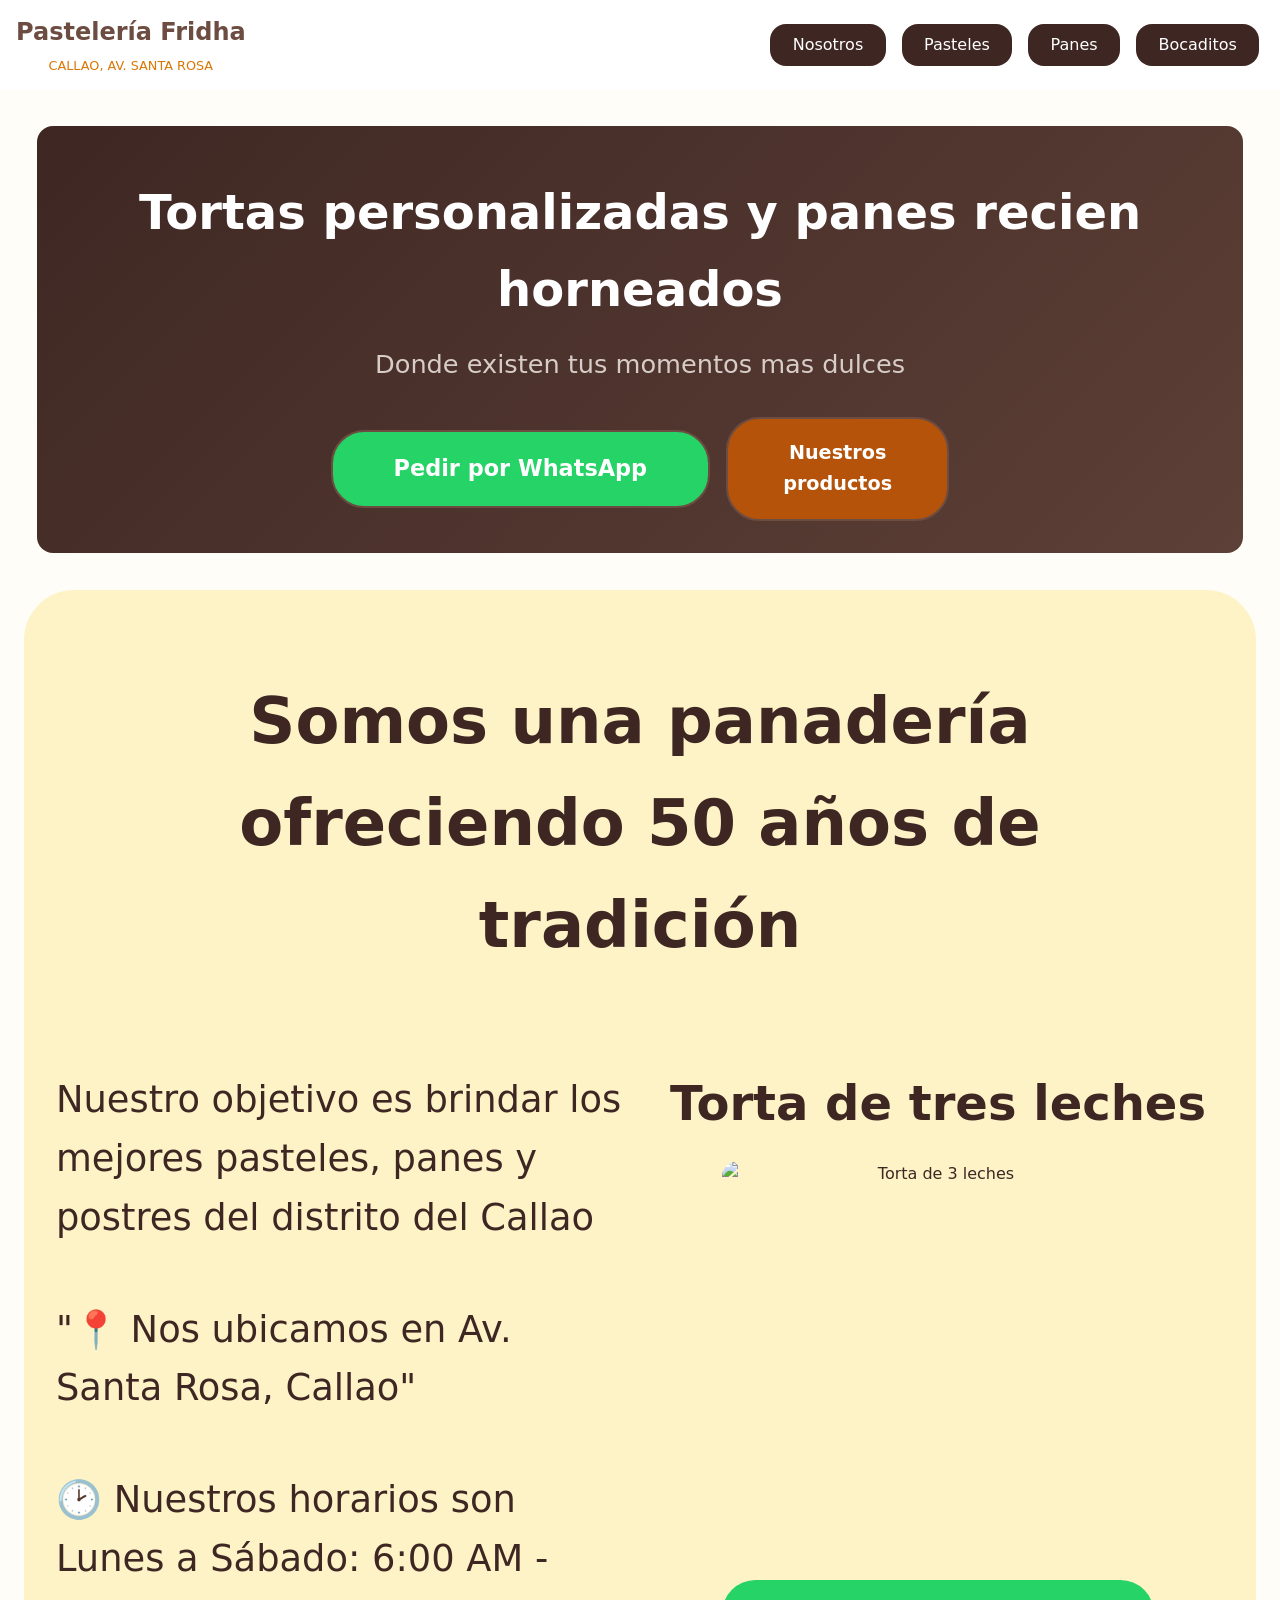
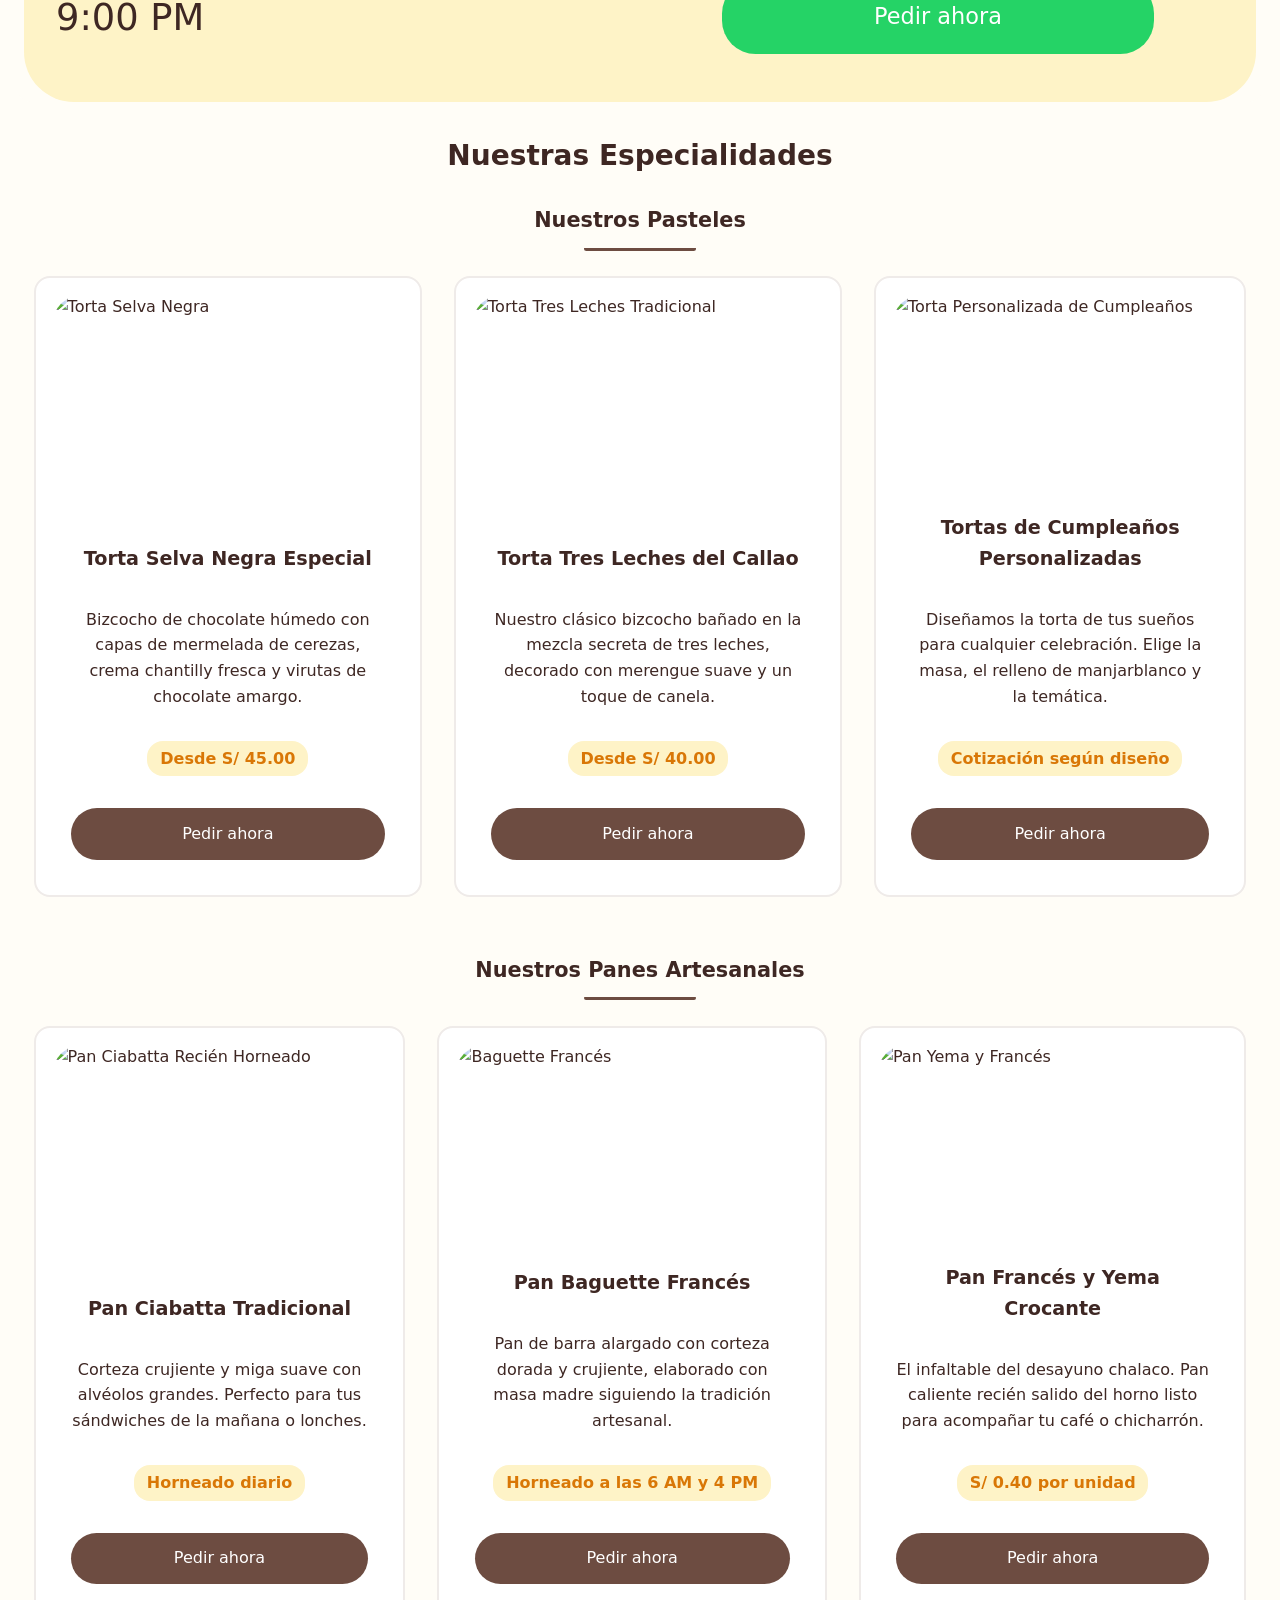
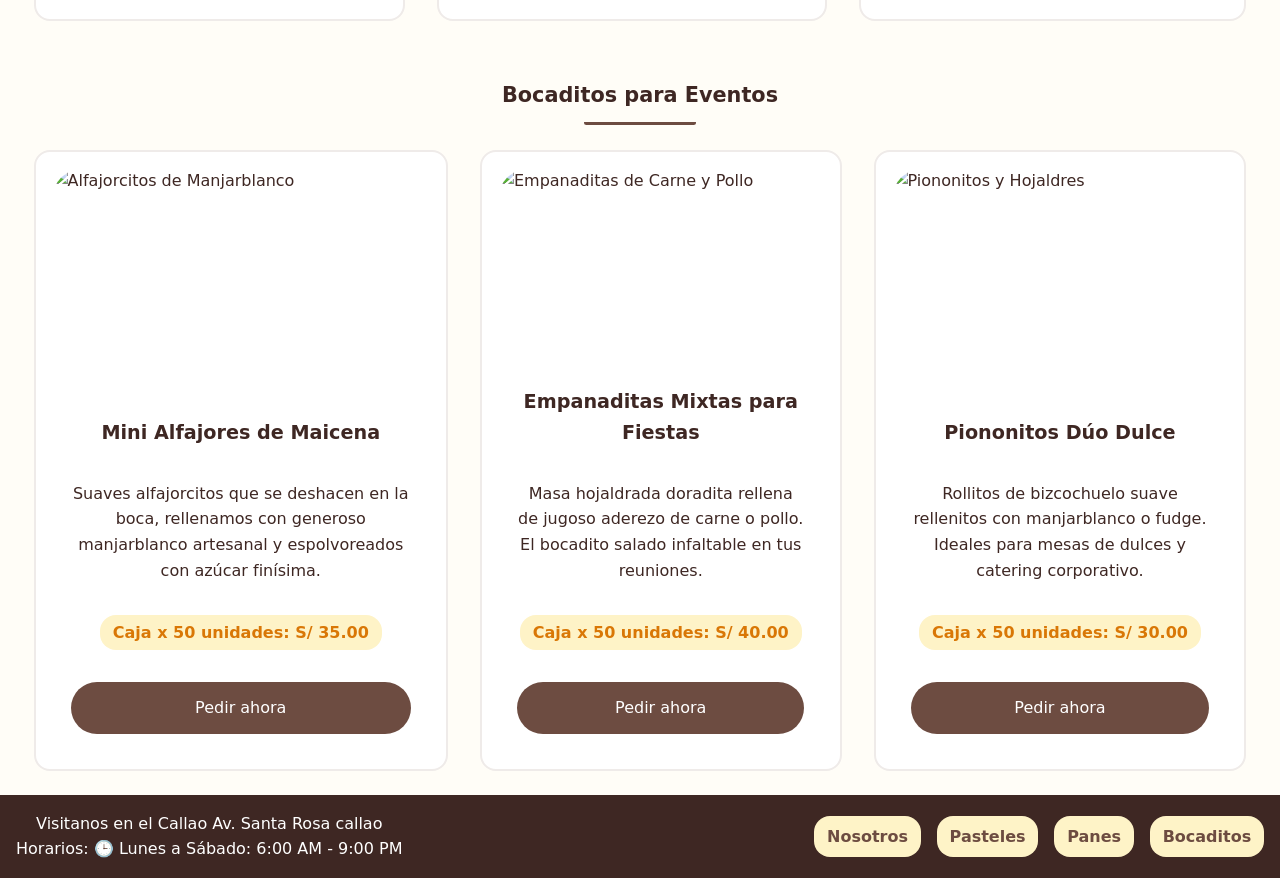
==== index.html @ 99bd223e "arreglado de las carpetas dentro del sitio web de la Pastelería Fridha para subirlo a vercel" ====
<!DOCTYPE html>
<html lang="es">

<head>
    <meta charset="UTF-8">
    <meta name="viewport" content="width=device-width, initial-scale=1.0">
    <title>Pastelería Fridha | Callao</title>
    <link rel="stylesheet" href="styles.css">
</head>

<body>
    <header class="header">
        <div class="header__brand">
            <h1 class="header__name">Pastelería Fridha</h1>
            <span class="header__location">Callao, Av. Santa Rosa</span>
        </div>
        <nav class="nav">
            <ul class="nav__list">
                <li class="nav__item">
                    <a class="nav__link" href="#nosotros">Nosotros</a>
                </li>
                <li class="nav__item">
                    <a class="nav__link" href="#pasteles">Pasteles</a>
                </li>
                <li class="nav__item">
                    <a class="nav__link" href="#panes">Panes</a>
                </li>
                <li class="nav__item">
                    <a class="nav__link" href="#bocaditos">Bocaditos</a>
                </li>
            </ul>
        </nav>
    </header>

    <main>
        <!--Sección principal-->

        <section class="hero" id="inicio">
            <div class="hero__container">
                <div class="hero__important">
                    <!-- Recuerda cambiar el nombre de este propiedad solo esta mientras tanto-->
                    <h2 class="hero__title">Tortas personalizadas y panes recien horneados</h2>
                    <p class="hero__subtitle">Donde existen tus momentos mas dulces</p>
                </div>
                <div class="hero__actions">
                    <a href="https://wa.me/51999999999?text=Hola,%20quisiera%20consultar%20por%20sus%20productos" target="_blank" class="button button--whatsapp">Pedir por WhatsApp</a>
                    <a href="#productos" class="button button--products">Nuestros productos</a>
                </div>
            </div>
        </section>

        <section class="us" id="nosotros">
            <div class="us__container">
                     <h3 class="us__title">Somos una panadería ofreciendo 50 años de tradición</h3>
                      <div class="us__context">  
                     <p>Nuestro objetivo es brindar los mejores pasteles, panes y postres del distrito del Callao</p>
                    <p>"📍 Nos ubicamos en Av. Santa Rosa, Callao" </p>
                    <p>🕑 Nuestros horarios son Lunes a Sábado: 6:00 AM - 9:00 PM </p>
                    </div>  
                <div class="us__img">
                    <h4>Torta de tres leches</h4>
                    <img src="https://acomer.pe/wp-content/uploads/2017/04/3leches-perfil.jpg" alt="Torta de 3 leches">
                    <p class="img__information">Nos encanta mantener nuestra esencia en cada pedido</p>
                    <a href="https://wa.me/51999999999?text=Hola,%20quisiera%20pedir%20la%20Torta%20de%20Tres%20Leches" target="_blank" class="button--us button--whatsapp">Pedir ahora</a>
                </div>
            </div>
        </section>
        <!--Nuestros productos-->

       <section class="products" id="productos">
    <h2>Nuestras Especialidades</h2>
    <div class="products__grid">
        
        <!-- Categoría 1: PASTELES -->
        <div class="products__container products__cakes" id="pasteles">
            <h3 class="products__title">Nuestros Pasteles</h3>
            <div class="category__container category__container--cakes">
            <article class="product__container">
                <img src="https://images.unsplash.com/photo-1578985545062-69928b1d9587?w=400" alt="Torta Selva Negra">
                <div class="product__description">
                    <h4>Torta Selva Negra Especial</h4>
                    <p>Bizcocho de chocolate húmedo con capas de mermelada de cerezas, crema chantilly fresca y virutas de chocolate amargo.</p>
                    <span class="product__cost">Desde S/ 45.00</span>
                    <a href="https://wa.me/51999999999?text=Hola,%20quisiera%20pedir%20la%20Torta%20Selva%20Negra" target="_blank" class="product__link">Pedir ahora</a> 
                </div>
            </article>

            <article class="product__container">
                <img src="https://acomer.pe/wp-content/uploads/2017/04/3leches-perfil.jpg" alt="Torta Tres Leches Tradicional">
                <div class="product__description">
                    <h4>Torta Tres Leches del Callao</h4>
                    <p>Nuestro clásico bizcocho bañado en la mezcla secreta de tres leches, decorado con merengue suave y un toque de canela.</p>
                    <span class="product__cost">Desde S/ 40.00</span>
                    <a href="https://wa.me/51999999999?text=Hola,%20quisiera%20pedir%20la%20Torta%20Tres%20Leches" target="_blank" class="product__link">Pedir ahora</a>
                </div>
            </article>

            <article class="product__container">
                <img src="https://encrypted-tbn0.gstatic.com/images?q=tbn:ANd9GcRP0TwSajwSzuikuvqV1NlFHO_fbCMx7DtDhWTAopUF5FD9IHJf4UIve1KB&s=10" alt="Torta Personalizada de Cumpleaños">
                <div class="product__description">
                    <h4>Tortas de Cumpleaños Personalizadas</h4>
                    <p>Diseñamos la torta de tus sueños para cualquier celebración. Elige la masa, el relleno de manjarblanco y la temática.</p>
                    <span class="product__cost">Cotización según diseño</span>
                    <a href="https://wa.me/51999999999?text=Hola,%20quisiera%20cotizar%20una%20torta%20personalizada" target="_blank" class="product__link">Pedir ahora</a>
                </div>
            </article>
            </div>
        </div>
        
        <!-- Categoría 2: PANES -->
        <div class="products__container products__breads" id="panes">
            <h3 class="products__title">Nuestros Panes Artesanales</h3>
            <div class="category__container category__container--breads">
            <article class="product__container">
                <img src="https://images.unsplash.com/photo-1509440159596-0249088772ff?w=400" alt="Pan Ciabatta Recién Horneado">
                <div class="product__description">
                    <h4>Pan Ciabatta Tradicional</h4>
                    <p>Corteza crujiente y miga suave con alvéolos grandes. Perfecto para tus sándwiches de la mañana o lonches.</p>
                    <span class="product__cost">Horneado diario</span>
                    <a href="https://wa.me/51999999999?text=Hola,%20quisiera%20consultar%20por%20Pan%20Ciabatta" target="_blank" class="product__link">Pedir ahora</a>
                </div>
            </article>

            <article class="product__container">
                <img src="https://images.unsplash.com/photo-1586444248902-2f64eddc13df?w=400" alt="Baguette Francés">
                <div class="product__description">
                    <h4>Pan Baguette Francés</h4>
                    <p>Pan de barra alargado con corteza dorada y crujiente, elaborado con masa madre siguiendo la tradición artesanal.</p>
                    <span class="product__cost">Horneado a las 6 AM y 4 PM</span>
                    <a href="https://wa.me/51999999999?text=Hola,%20quisiera%20consultar%20por%20Pan%20Baguette" target="_blank" class="product__link">Pedir ahora</a>
                </div>
            </article>

            <article class="product__container">
                <img src="https://images.unsplash.com/photo-1549931319-a545dcf3bc73?w=400" alt="Pan Yema y Francés">
                <div class="product__description">
                    <h4>Pan Francés y Yema Crocante</h4>
                    <p>El infaltable del desayuno chalaco. Pan caliente recién salido del horno listo para acompañar tu café o chicharrón.</p>
                    <span class="product__cost">S/ 0.40 por unidad</span>
                    <a href="https://wa.me/51999999999?text=Hola,%20quisiera%20pedir%20panes%20para%20el%20desayuno" target="_blank" class="product__link">Pedir ahora</a>
                </div>
            </article>
            </div>
        </div>
        
        <!-- Categoría 3: BOCADITOS -->
        <div class="products__container products__snacks" id="bocaditos">
            <h3 class="products__title">Bocaditos para Eventos</h3>
            <div class="category__container category__container--snacks">
            <article class="product__container">
                <img src="https://images.unsplash.com/photo-1558961363-fa8fdf82db35?w=400" alt="Alfajorcitos de Manjarblanco">
                <div class="product__description">
                    <h4>Mini Alfajores de Maicena</h4>
                    <p>Suaves alfajorcitos que se deshacen en la boca, rellenamos con generoso manjarblanco artesanal y espolvoreados con azúcar finísima.</p>
                    <span class="product__cost">Caja x 50 unidades: S/ 35.00</span>
                    <a href="https://wa.me/51999999999?text=Hola,%20quisiera%20pedir%20caja%20de%20Alfajorcitos" target="_blank" class="product__link">Pedir ahora</a>
                </div>
              
            </article>

            <article class="product__container">
                <img src="https://images.unsplash.com/photo-1621236378699-8597faf6a176?w=400" alt="Empanaditas de Carne y Pollo">
                <div class="product__description">
                    <h4>Empanaditas Mixtas para Fiestas</h4>
                    <p>Masa hojaldrada doradita rellena de jugoso aderezo de carne o pollo. El bocadito salado infaltable en tus reuniones.</p>
                    <span class="product__cost">Caja x 50 unidades: S/ 40.00</span>
                  <a href="https://wa.me/51999999999?text=Hola,%20quisiera%20pedir%20caja%20de%20Empanaditas" target="_blank" class="product__link">Pedir ahora</a>
                </div>
              
            </article>

            <article class="product__container">
                <img src="https://images.unsplash.com/photo-1509440159596-0249088772ff?w=400" alt="Piononitos y Hojaldres">
                <div class="product__description">
                    <h4>Piononitos Dúo Dulce</h4>
                    <p>Rollitos de bizcochuelo suave rellenitos con manjarblanco o fudge. Ideales para mesas de dulces y catering corporativo.</p>
                    <span class="product__cost">Caja x 50 unidades: S/ 30.00</span>
                    <a href="https://wa.me/51999999999?text=Hola,%20quisiera%20pedir%20caja%20de%20Piononitos" target="_blank" class="product__link">Pedir ahora</a>
                </div>
            </article>
        </div>
    </div>
</section>
    </main>
    <!--Información acerca del restaurante-->

    <footer class="footer">
        <div class="footer__container">
              <div class="footer__information">
                <p class="footer__description">Visitanos en el Callao Av. Santa Rosa callao</p>
                <p class="footer__description">Horarios: 🕒 Lunes a Sábado: 6:00 AM - 9:00 PM</p>
            </div>
            <nav class="footer__nav">
                <ul class="footer__links">
                    <li class="footer__link"><a class="footer__a" href="#nosotros">Nosotros</a></li>
                    <li class="footer__link"><a class="footer__a" href="#pasteles">Pasteles</a></li>
                    <li class="footer__link"><a class="footer__a" href="#panes">Panes</a></li>
                    <li class="footer__link"><a class="footer__a" href="#bocaditos">Bocaditos</a></li>
                </ul>
            </nav>
        </div>
    </footer>
</body>

</html>
---- styles.css ----
/*Variables de la pastelería Pastelería Fridha | Callao*/
:root {
    --bg-primary:  #FFFDF7;
    --bg-card:  #FFFFFF;
    --text-main:  #3E2723;
    --text-muted:  #6D4C41;
    --accent-gold:  #D97706;
    --accent-hover:  #B45309;
    --whatsapp-green: #25D366;
    --whatsapp-hover: #1EBE5D;
    --border-light: #EFEBE9;
    --background-hero: linear-gradient(135deg, #3E2723 0%, #5D4037 100%);
    --accent-light: #FEF3C7;
    --text-paragraph: #D7CCC8;
    /*Font families*/

    --font-family: system-ui, -apple-system,  BlinkMacSystemFont, "Segoe UI", Roboto, sans-serif;  
}

/*Reset basico y ajustes globales de la pastería Fridha | Callao*/

*, *::before, *::after {
    box-sizing: border-box;
    margin: 0;
    padding: 0;
}

body {
    background: var(--bg-primary);
    font-family: var(--font-family);
    color: var(--text-main);
    line-height: 1.6;
}

ul {
   list-style: none; 
}

li {
    text-decoration: none;
}

a {
    text-decoration: none;
}

.button {
    padding: 0.7rem 0.5rem;
    border: 2px solid var(--text-muted);
    border-radius: 0.5rem;
    background: var(--bg-card);
    transition: transform 0.3s ease, background-color 0.3s ease, box-shadow 0.3s ease;
    font-weight: bold;
}


.header {
    display: grid;
    grid-template-areas: 
    "header--brand"
    "header--nav";
    justify-content: center;
    text-align: center;
    align-items: center;
    padding: 0.5rem 1rem;
    background: var(--bg-card);
    position: sticky;
    top: 0;
    z-index: 100;
}

.header__brand {
    grid-area: header--brand;
    display: flex;
    flex-direction: column;
    justify-content: center;
    gap: 0.3rem;
}

.header__name {
    font-size: 1.5rem;
    color: var(--text-muted);
}

.header__location {
    font-size: 0.8rem;
    color: var(--accent-gold);
    text-transform: uppercase;
}

.nav {
    grid-area: header--nav;
    padding: 1rem 0.3rem;
}

.nav__list {
    display: flex;
    gap: 1rem;
    align-items: center;
    justify-content: center;
}

.nav__item {
    padding: 0.5rem;
    background: var(--text-main);
    border-radius: 1rem;
    transition: all 0.3s ease;
}

.nav__link {
    display: inline-block;
    color: var(--bg-card);
    transition: transform 0.3s ease color 0.3s ease;
}


.nav__item:hover {transform: translateY(-5px); background-color: var(--accent-light); }

.nav__item:hover .nav__link {color: var(--text-muted); font-weight: bold;}

.hero {
    padding: 0.3rem;
    margin: 1rem 0.5rem;
}

.hero__container {
    display: grid;
    grid-template-areas: 
    "hero--important"
    "hero--actions";
    justify-items: center;
    text-align: center;
    padding: 1rem;
    border-radius: 1rem;
    background: var(--background-hero);
    color: var(--bg-card);    
}

.hero__important {
    display: flex;
    flex-direction: column;
    gap: 1rem;
    padding: 1rem;
}

.hero__important p {
    color: var(--text-paragraph);
}

.hero__actions {
    display: flex;
    flex-direction: column;
    gap: 1rem;
    align-items: center;
    justify-content: center;
}


.button--whatsapp {
    background: var(--whatsapp-green);
    padding: 0.85rem 1.8rem;
    color: var(--bg-card);
    border-radius: 2.1rem;
    
}

.button--products {
    background: var(--accent-hover);
    padding: 0.85rem 1.8rem;
    border-radius: 2.1rem;
    color: var(--bg-card);
}

.button--whatsapp:hover {transform: translateY(-2px);} .button--products:hover {transform: translateY(-2px);}

.us {
    background: var(--bg-primary);
    border-radius: 1rem;
    margin: 1rem;
}

.us__container {
    background: var(--accent-light);
    border-radius: 50px;
    display: grid;
    grid-template-areas: 
    "us--title"
    "us--context"
    "us--img"
    "button--us";
    padding: 0.5rem;
    margin: 1rem;
    gap: 1rem;
    justify-content: center;
}

.us__title {
    grid-area: us--title;
    font-size: 1.3rem;
    text-align: center;
}

.us__context {
    display: flex;
    flex-direction: column;
    justify-content: space-around;
    font-size: 2.3rem;
    gap: 0.5rem;
    grid-area: us--context;
}

.us__information {
    grid-area: us--information;
    display: flex;
    flex-direction: column;
    gap: 0.8rem;
}

.us__img {
    display: flex;
    flex-direction: column;
    justify-content: space-around;
    align-items: center;
    grid-area: us--img;
    gap: 1.2rem;
    text-align: center;
}

.us__img  h4 {
    font-size: 1.2rem;
}

.us__img img {
    width: 80%;
    height: 220px;
    border-radius: 1rem;
    object-fit: cover;
}

.img__information {
    display: none;
}

.button--us {
    background: var(--whatsapp-green); 
    display: flex;
    justify-content: center;
    grid-area: button--us;
    padding: 1rem 5rem;

}

.products {
    padding: 1rem;
    margin: 0.5rem 1.1rem;
}

.products h2 {
    text-align: center;
    margin-bottom: 1rem;
}


.products__grid {
    display: grid;
    grid-template-columns: repeat(1, 1fr);
    gap: 1rem;
}

.products__title {
    grid-area: products--title;
    margin: 0.6rem;
    font-size: 1.3rem;
    text-align: center;
}

.products__title::after {  
    content: "";
    display: block;
    width: 7rem;
    height: 0.3rem;
    border-bottom: 3px solid var(--text-muted);
    border-radius: 1rem;
    margin: 0.5rem auto 0 auto;
}

.category__container {
    display: flex;
    flex-direction: column;
    gap: 2rem;
}

.product__container {
    grid-area: product--container;
    display: flex;
    flex-direction: column;
    align-items: center;
    background: var(--bg-card);
    border: 2px solid var(--border-light);
    border-radius: 1rem;
    padding: 1rem;
    transition: transform 0.3s ease, background-color 0.3s ease;
}



.product__container:hover {
    transform: translateY(-5px);
}

.products__container {
    display: flex;
    flex-direction: column;
    align-items: center;
    gap: 1rem;
}

.product__container img {
    grid-area: product--img;
    width: 100%;
    height: 12.5rem;
    object-fit: cover;
    border-radius: 2rem;
}

.product__description {
    grid-area: product--description;
    display: flex;
    flex-direction: column;
    justify-content: center;
    align-items: center;
    text-align: center;
    gap: 1rem;
    padding: 1.2rem;
}

.product__cost {
    grid-area: product--cost;
    background: var(--accent-light);
    color: var(--accent-gold);
    font-weight: bold;
    padding: 0.3rem 0.8rem; 
    border-radius: 1rem;
}

.product__link {
    grid-area: product--link;    
    display: flex;
    padding: 0.8rem 1rem;
    width: 100%;
    background: var(--text-muted);
    border-radius: 2.1rem;
    color: var(--bg-card);
    justify-content: center;
    align-items: center;
}

.footer {
    background: var(--text-main);
    color: var(--bg-card);   
}

.footer__container {
    display: grid;
    grid-template-areas: 
    "footer--nav"
    "footer--information";
    gap: 1rem;
    justify-content: center;
    padding: 1rem;
}

.footer__nav {
    grid-area: footer--nav;
}

.footer__links {
    display: flex;
    justify-content: center;
    gap: 0.9rem;
}

.footer__link {
    background: var(--accent-light);
    color: var(--text-muted);
    padding: 0.5rem;
    border-radius: 1rem;
    font-weight: bold;
}

.footer__a {
    color: var(--text-muted);
    font-weight: bold;
}

.footer__information {
    grid-area: footer--information;
    display: flex;
    flex-direction: column;
    text-align: center;
}

/*!--- Pantallas desde 768px en adelante ---!*/

@media (min-width: 768px) {
    
    h1 {
        font-family: 2.25rem;
    }

    h2 {
        font-size: 1.75rem;
    }

    h3 {
        font-size: 1.5rem;
    }

    h4 {
        font-size: 1.2rem;
    }

    .header {
        grid-template-areas: "header--brand header--nav";
        justify-content: space-between;
    }

    .nav__item {
        padding: 0.5rem 1.4rem;

    }

    .hero {
        margin: 2rem;
    }

    .hero__container {
        grid-template-areas: "hero--important" "hero--actions";
        gap: 1rem;
        padding: 2rem;
    }

    .hero__actions {
        display: flex;
        flex-direction: row;
    }

    .us__container {
        grid-template-columns: repeat(2, 1fr);
        grid-template-areas: 
        "us--title us--img"
        "us--context  us--img";
        gap: 1.5rem;
        padding: 2rem;
        margin: 0.5rem;
    }

    .us__information {
        display: grid;
        grid-template-rows: 0.3fr 1fr;
        grid-template-areas: 
        "us--title"
        "us--context";
        justify-content: center;
        font-size: 1.4rem;
        padding: 0.5rem;
        margin: 0.5rem;
    }

    .us__title {
        font-size: 1.5rem;
    }

    .us__img {
        margin: 0.5rem;
        padding: 0.5rem;
    }

    .us__img h4 {
        font-size: 1.6rem;
    }


    .product__container {
        display: grid;
        grid-template-columns: repeat(2, 1fr);
        grid-template-areas: 
        "product--img product--title"
        "product--img product--description"
        "product--img product--link";
        
    }

    .footer__container {
       display: flex;
       justify-content: space-between;
       align-items: center;
       gap: 1rem; 
    }

    .footer__links {
        gap: 1rem;
    }

    .footer__link {
        padding: 0.5rem 0.8rem;
    }
    
}

/*!--- Pantallas desde 1028px en adelante ---!*/

@media (min-width: 1028px) {
    
    .hero {

    }
    
    .hero__title  {
        font-size: 3rem;
    }

    .hero__subtitle {
        font-size: 1.6rem;
    }

    .hero__actions {

    }

    .button--whatsapp  {
        padding: 1.2rem 2rem;
        font-size: 1.4rem;
        width: 80%;
    }

    .button--products {
         padding: 1.2rem 2rem;
        font-size: 1.2rem;
    }

    .us__container {
        grid-template-columns: repeat(2, 1fr);
        grid-template-areas: 
        "us--title us--title"
        "us--context us--img";
    }

    .us__title {
        padding: 3rem;
        font-size: 4rem;
    }

    .us__img h4 {
        font-size: 3rem;
    }
    
    .us__img img {
        height: 400px;
    }
    .products__grid {
      display: flex;
      flex-direction: column;
      gap: 3rem;
        
    }


    .category__container {
        display: flex;       
        flex-direction: row;
        gap: 2rem;        
    }


    .product__container {
        display: flex;
        flex-direction: column;
        justify-content: space-between;
        
    }


    .product__description {
        gap: 2rem;
    }

}
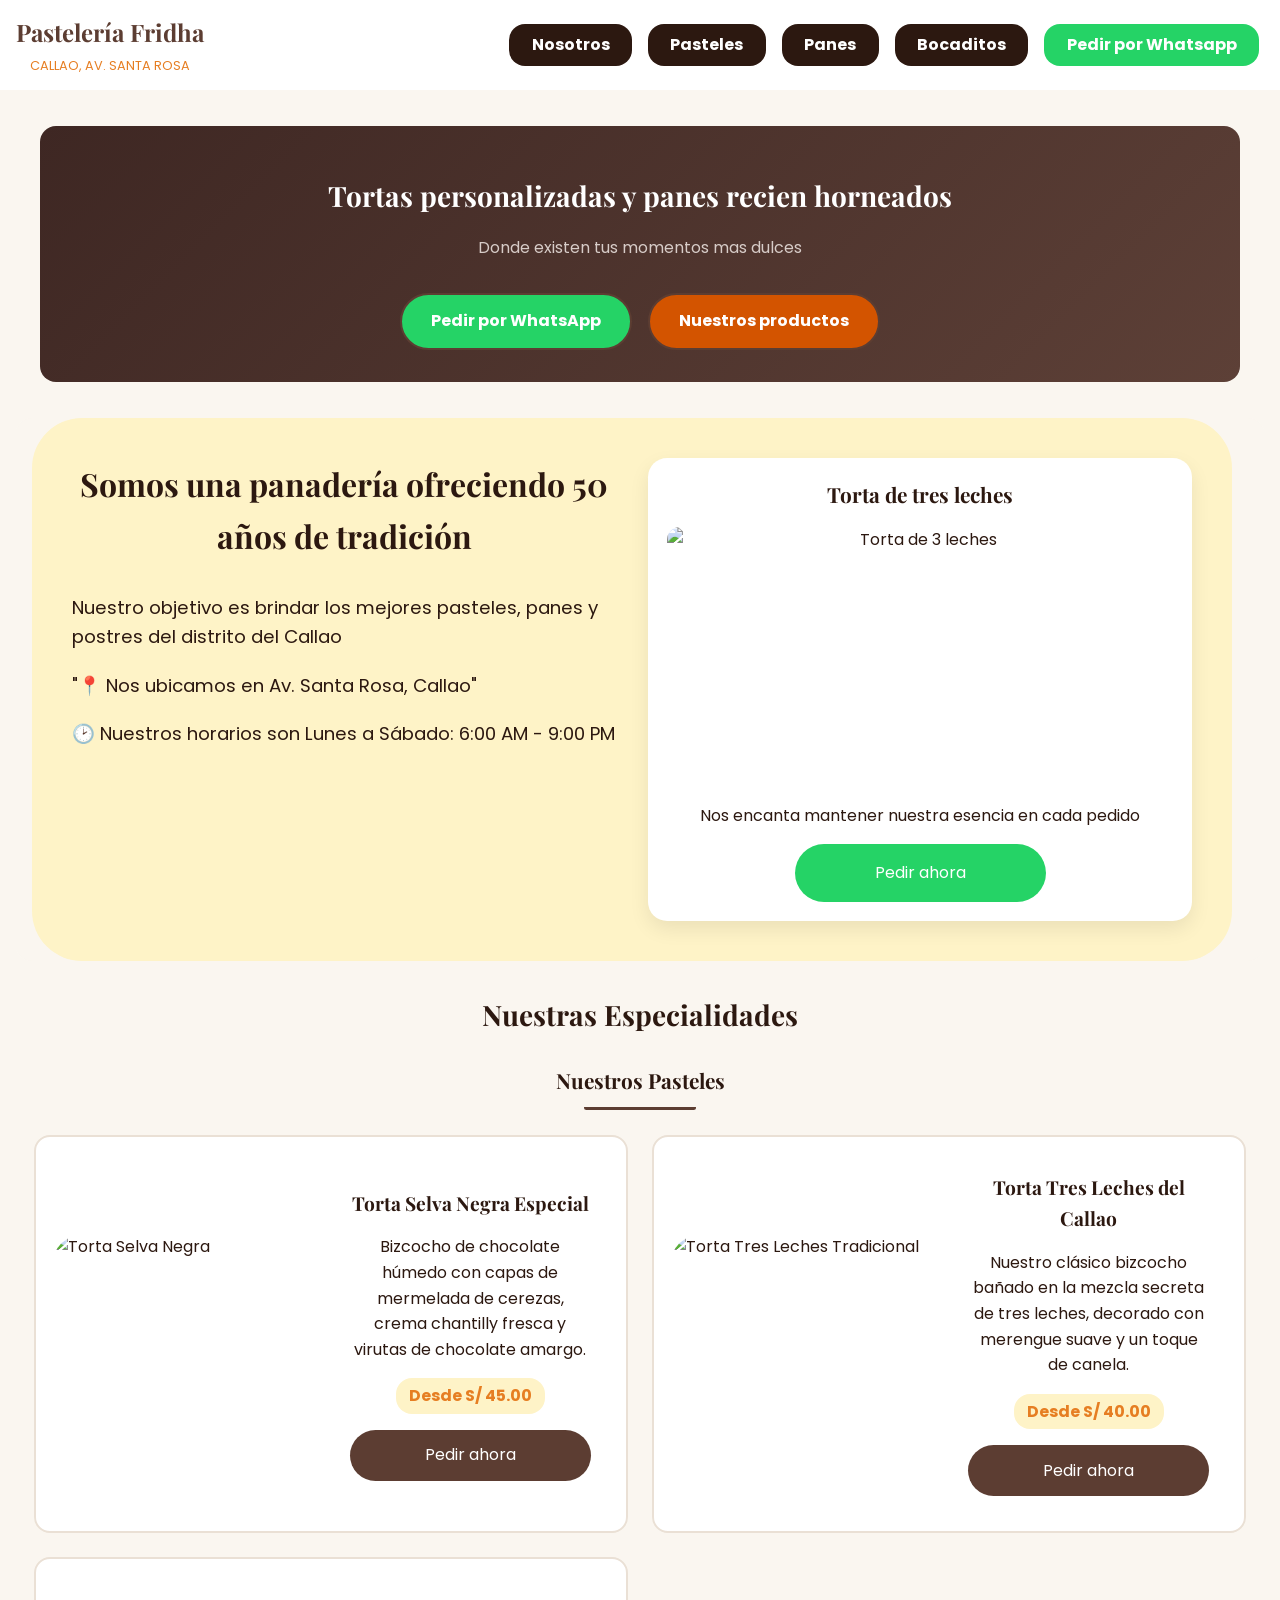
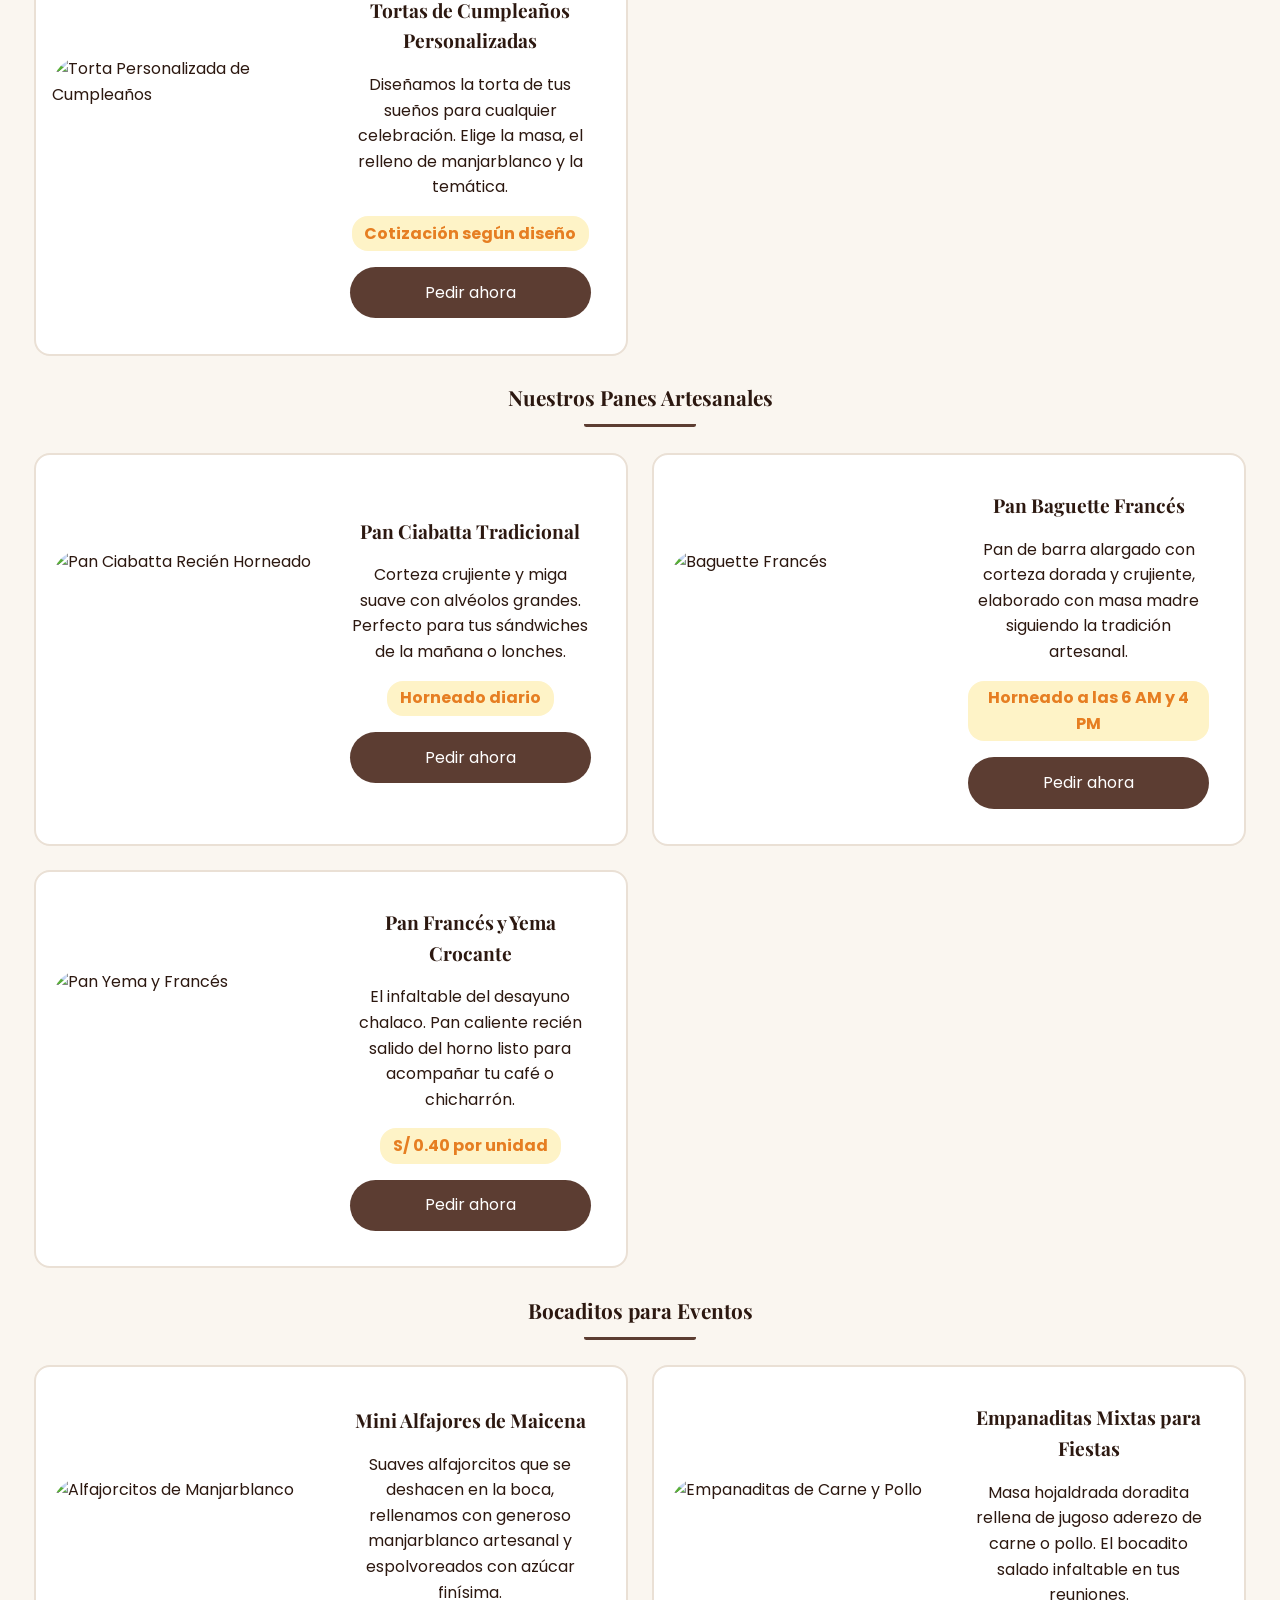
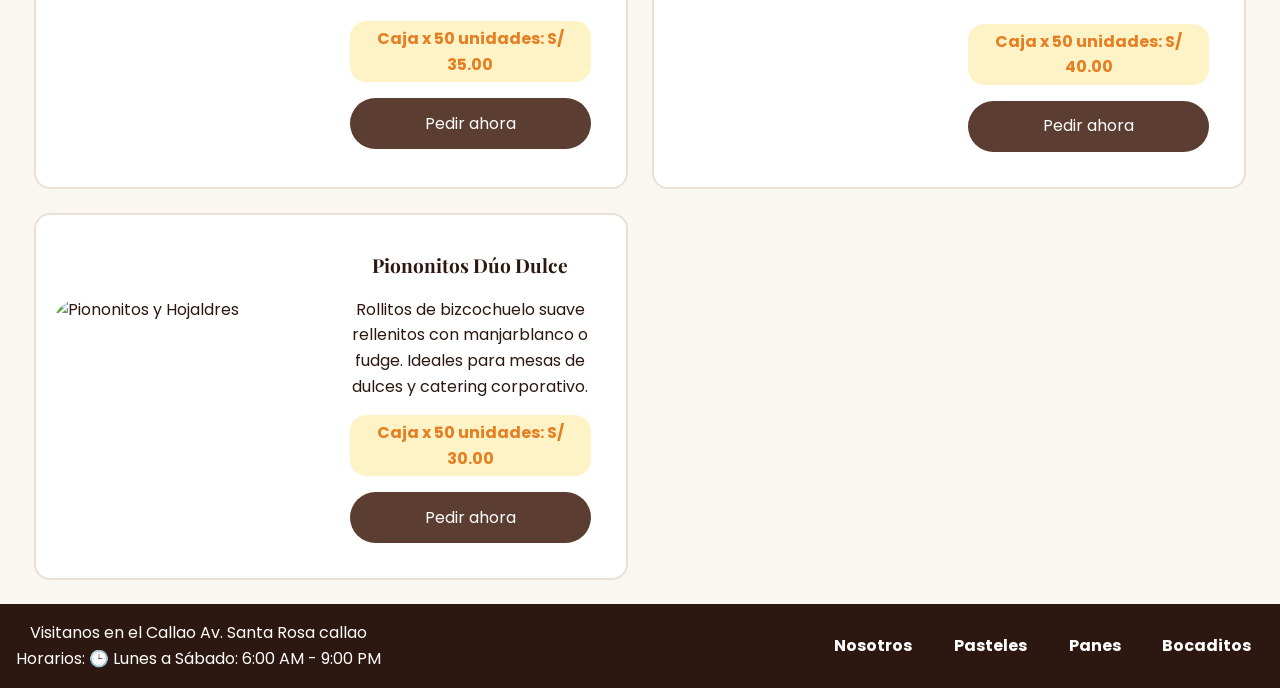
==== commit a8af187b: "Cambios finalizados para mostrar el prototipo de la pagina web de Pastelería Fridha" ====
--- a/index.html
+++ b/index.html
@@ -27,6 +27,9 @@
                 </li>
                 <li class="nav__item">
                     <a class="nav__link" href="#bocaditos">Bocaditos</a>
+                </li>
+                <li class="nav__item--whatsapp">
+                    <a class="nav__link--whatsapp" href="https://wa.me/51999999999?text=Hola,%20quisiera%20consultar%20por%20sus%20productos">Pedir por Whatsapp</a>
                 </li>
             </ul>
         </nav>
--- a/styles.css
+++ b/styles.css
@@ -1,25 +1,42 @@
+@import url('https://fonts.googleapis.com/css2?family=Playfair+Display:wght@600;700&family=Poppins:wght@400;500;700&display=swap');
 /*Variables de la pastelería Pastelería Fridha | Callao*/
 :root {
-    --bg-primary:  #FFFDF7;
-    --bg-card:  #FFFFFF;
-    --text-main:  #3E2723;
-    --text-muted:  #6D4C41;
-    --accent-gold:  #D97706;
-    --accent-hover:  #B45309;
-    --whatsapp-green: #25D366;
+    --bg-primary: #FAF6F0; /*Un creama suave de fondo general */
+    --bg-card: #FFFFFF; /*Blanco puro para destacar tarjetas*/
+    
+    
+    --text-main: #2C1810; /*Chocolate oscuro para títulos principales (alto contraste)*/
+    --text-muted: #5C3D32;  /*Marron cafe para textos secundarios*/
+    --text-paragraph: #7D5A4C; /* Marrón suave para párrafos */
+    
+    /*Acentos: Tono de miel, dorado y pastel*/
+
+    --accent-gold: #E67E22; /* Dorado cálido / Caramelo para precios y detalles */
+    --accent-hover: #D35400; /*Caramelo oscuro para hover de botones*/
+    --acent-light: #FDEBD0; /*Crema vainilla para fondos de ofertas o subtitulos */
+    
+    /*Whatsapp acción rapida */
+
+    --whatsapp-green: #25D366; /**/
     --whatsapp-hover: #1EBE5D;
-    --border-light: #EFEBE9;
+
+    /*Bordes y Gradientes */
+    --border-light: #EAE0D5;
     --background-hero: linear-gradient(135deg, #3E2723 0%, #5D4037 100%);
     --accent-light: #FEF3C7;
     --text-paragraph: #D7CCC8;
-    /*Font families*/
-
-    --font-family: system-ui, -apple-system,  BlinkMacSystemFont, "Segoe UI", Roboto, sans-serif;  
+    
+    
+    /*Variables "Tipograficas"*/
+    --font-titles: "Playfair Display", serif;
+    --font-body: "Poppins", sans-serif;
 }
 
 /*Reset basico y ajustes globales de la pastería Fridha | Callao*/
 
-*, *::before, *::after {
+*,
+*::before,
+*::after {
     box-sizing: border-box;
     margin: 0;
     padding: 0;
@@ -27,13 +44,17 @@
 
 body {
     background: var(--bg-primary);
-    font-family: var(--font-family);
+    font-family: var(--font-body);
     color: var(--text-main);
     line-height: 1.6;
 }
 
+h1, h2, h3, h4 {
+    font-family: var(--font-titles);
+}
+
 ul {
-   list-style: none; 
+    list-style: none;
 }
 
 li {
@@ -53,12 +74,13 @@
     font-weight: bold;
 }
 
+/*!--- Estilos principales de la pagina ---!*/
 
 .header {
     display: grid;
-    grid-template-areas: 
-    "header--brand"
-    "header--nav";
+    grid-template-areas:
+        "header--brand"
+        "header--nav";
     justify-content: center;
     text-align: center;
     align-items: center;
@@ -104,19 +126,33 @@
     padding: 0.5rem;
     background: var(--text-main);
     border-radius: 1rem;
-    transition: all 0.3s ease;
+    transition: transform 0.3s ease, background-color 0.3s ease, box-shadow 0.3s ease;
 }
 
 .nav__link {
     display: inline-block;
     color: var(--bg-card);
-    transition: transform 0.3s ease color 0.3s ease;
-}
-
-
-.nav__item:hover {transform: translateY(-5px); background-color: var(--accent-light); }
-
-.nav__item:hover .nav__link {color: var(--text-muted); font-weight: bold;}
+    font-weight: bold;
+    transition: color 0.3s ease;
+}
+
+.nav__item--whatsapp {
+    display: none;
+}
+
+
+.nav__item:hover {
+    transform: translateY(-3px);
+    background-color: var(--accent-light);
+    box-shadow: 0px 4px 12px rgba(217, 119, 6, 0.3);
+}
+
+.nav__item:hover .nav__link {
+    color: var(--text-muted);
+    font-weight: bold;
+}
+
+
 
 .hero {
     padding: 0.3rem;
@@ -125,15 +161,15 @@
 
 .hero__container {
     display: grid;
-    grid-template-areas: 
-    "hero--important"
-    "hero--actions";
+    grid-template-areas:
+        "hero--important"
+        "hero--actions";
     justify-items: center;
     text-align: center;
     padding: 1rem;
     border-radius: 1rem;
     background: var(--background-hero);
-    color: var(--bg-card);    
+    color: var(--bg-card);
 }
 
 .hero__important {
@@ -161,7 +197,7 @@
     padding: 0.85rem 1.8rem;
     color: var(--bg-card);
     border-radius: 2.1rem;
-    
+    transition: transform 0.3s ease;
 }
 
 .button--products {
@@ -171,7 +207,13 @@
     color: var(--bg-card);
 }
 
-.button--whatsapp:hover {transform: translateY(-2px);} .button--products:hover {transform: translateY(-2px);}
+.button--whatsapp:hover {
+    transform: translateY(-5px);
+}
+
+.button--products:hover {
+    transform: translateY(-5px);
+}
 
 .us {
     background: var(--bg-primary);
@@ -183,12 +225,12 @@
     background: var(--accent-light);
     border-radius: 50px;
     display: grid;
-    grid-template-areas: 
-    "us--title"
-    "us--context"
-    "us--img"
-    "button--us";
-    padding: 0.5rem;
+    grid-template-areas:
+        "us--title"
+        "us--context"
+        "us--img"
+        "button--us";
+    padding: 1rem;
     margin: 1rem;
     gap: 1rem;
     justify-content: center;
@@ -204,7 +246,7 @@
     display: flex;
     flex-direction: column;
     justify-content: space-around;
-    font-size: 2.3rem;
+    font-size: 1.3rem;
     gap: 0.5rem;
     grid-area: us--context;
 }
@@ -221,19 +263,23 @@
     flex-direction: column;
     justify-content: space-around;
     align-items: center;
+    background: var(--bg-card);
+    border-radius: 1.2rem;
+    padding: 1.2rem;
+    box-shadow: 0px 8px 20px rgba(0, 0, 0, 0.08);
     grid-area: us--img;
-    gap: 1.2rem;
+    gap: 1rem;
     text-align: center;
 }
 
-.us__img  h4 {
+.us__img h4 {
     font-size: 1.2rem;
 }
 
 .us__img img {
-    width: 80%;
-    height: 220px;
-    border-radius: 1rem;
+    width: 100%;
+    height: 200px;
+    border-radius: 0.8rem;
     object-fit: cover;
 }
 
@@ -242,7 +288,7 @@
 }
 
 .button--us {
-    background: var(--whatsapp-green); 
+    background: var(--whatsapp-green);
     display: flex;
     justify-content: center;
     grid-area: button--us;
@@ -274,7 +320,7 @@
     text-align: center;
 }
 
-.products__title::after {  
+.products__title::after {
     content: "";
     display: block;
     width: 7rem;
@@ -290,8 +336,14 @@
     gap: 2rem;
 }
 
+.products__container {
+    display: flex;
+    flex-direction: column;
+    align-items: center;
+    gap: 1rem;
+}
+
 .product__container {
-    grid-area: product--container;
     display: flex;
     flex-direction: column;
     align-items: center;
@@ -299,20 +351,14 @@
     border: 2px solid var(--border-light);
     border-radius: 1rem;
     padding: 1rem;
-    transition: transform 0.3s ease, background-color 0.3s ease;
-}
-
-
+    transition: transform 0.3s ease, border-color 0.3s ease, box-shadow 0.3s ease;
+    overflow: hidden;
+}
 
 .product__container:hover {
+    border: 2px solid var(--text-muted);
+    box-shadow: 0px 0px 20px var(--text-muted);
     transform: translateY(-5px);
-}
-
-.products__container {
-    display: flex;
-    flex-direction: column;
-    align-items: center;
-    gap: 1rem;
 }
 
 .product__container img {
@@ -321,6 +367,11 @@
     height: 12.5rem;
     object-fit: cover;
     border-radius: 2rem;
+    transition: transform 0.4s ease;
+}
+
+.product__container:hover img { 
+    transform: scale(1.03);
 }
 
 .product__description {
@@ -339,12 +390,12 @@
     background: var(--accent-light);
     color: var(--accent-gold);
     font-weight: bold;
-    padding: 0.3rem 0.8rem; 
+    padding: 0.3rem 0.8rem;
     border-radius: 1rem;
 }
 
 .product__link {
-    grid-area: product--link;    
+    grid-area: product--link;
     display: flex;
     padding: 0.8rem 1rem;
     width: 100%;
@@ -353,18 +404,25 @@
     color: var(--bg-card);
     justify-content: center;
     align-items: center;
+    transition: transform 0.3s ease, background-color 0.3s ease, box-shadow 0.3s ease;
+}
+
+.product__link:hover {
+    transform: translateY(-3px);
+    background-color: var(--accent-hover);
+    box-shadow: 0px 4px 12px rgba(0, 0, 0, 0.15);
 }
 
 .footer {
     background: var(--text-main);
-    color: var(--bg-card);   
+    color: var(--bg-card);
 }
 
 .footer__container {
     display: grid;
-    grid-template-areas: 
-    "footer--nav"
-    "footer--information";
+    grid-template-areas:
+        "footer--nav"
+        "footer--information";
     gap: 1rem;
     justify-content: center;
     padding: 1rem;
@@ -381,17 +439,37 @@
 }
 
 .footer__link {
-    background: var(--accent-light);
-    color: var(--text-muted);
+    position: relative;
     padding: 0.5rem;
-    border-radius: 1rem;
+    transition: color 0.3s ease;
     font-weight: bold;
 }
 
 .footer__a {
-    color: var(--text-muted);
-    font-weight: bold;
-}
+    color: var(--bg-card);
+    text-decoration: none;
+    position: relative;
+}
+
+.footer__a::after {
+    content: "";
+    position: absolute;
+    bottom: -4px;
+    left: 0%;
+    width: 0%;
+    height: 2px;
+    background: var(--accent-gold);
+    transition: width 0.3s ease;
+}
+
+.footer__a:hover {
+    color: var(--accent-gold);
+}
+
+.footer__a:hover::after {
+    width: 100%;
+}
+
 
 .footer__information {
     grid-area: footer--information;
@@ -403,9 +481,9 @@
 /*!--- Pantallas desde 768px en adelante ---!*/
 
 @media (min-width: 768px) {
-    
+
     h1 {
-        font-family: 2.25rem;
+        font-size: 2.25rem;
     }
 
     h2 {
@@ -430,11 +508,30 @@
 
     }
 
+    .nav__item--whatsapp {
+        display: inline-block;
+        background: var(--whatsapp-green);
+        padding: 0.5rem 1.4rem;
+        border-radius: 1rem;
+        transition: transform 0.3s ease;
+    }
+
+    .nav__item--whatsapp:hover {
+        transform: translateY(-5px);
+    }
+
+    .nav__link--whatsapp {
+        color: var(--bg-card);
+        font-weight: bold;
+    }
+
     .hero {
         margin: 2rem;
     }
 
     .hero__container {
+        max-width: 1200px;
+        margin: 0 auto;
         grid-template-areas: "hero--important" "hero--actions";
         gap: 1rem;
         padding: 2rem;
@@ -447,20 +544,22 @@
 
     .us__container {
         grid-template-columns: repeat(2, 1fr);
-        grid-template-areas: 
+        grid-template-rows: auto 1fr;
+        grid-template-areas:
         "us--title us--img"
         "us--context  us--img";
-        gap: 1.5rem;
-        padding: 2rem;
-        margin: 0.5rem;
+        gap: 2rem;
+        align-items: start;
+        padding: 2.5rem;
+        max-width: 1200px;
     }
 
     .us__information {
         display: grid;
         grid-template-rows: 0.3fr 1fr;
-        grid-template-areas: 
-        "us--title"
-        "us--context";
+        grid-template-areas:
+            "us--title"
+            "us--context";
         justify-content: center;
         font-size: 1.4rem;
         padding: 0.5rem;
@@ -468,34 +567,50 @@
     }
 
     .us__title {
-        font-size: 1.5rem;
+        font-size: 2rem;
+    }
+
+    .us__context {
+        font-size: 1.15rem;
+        gap: 1.2rem;
     }
 
     .us__img {
-        margin: 0.5rem;
-        padding: 0.5rem;
+        height: 100%;
+        justify-content: space-between;
     }
 
     .us__img h4 {
-        font-size: 1.6rem;
+        font-size: 1.3rem;
+    }
+
+    .us__img img {
+        height: 260px;
+    }
+
+
+
+    .img__information {
+        display: flex;
+
     }
 
 
     .product__container {
         display: grid;
         grid-template-columns: repeat(2, 1fr);
-        grid-template-areas: 
-        "product--img product--title"
-        "product--img product--description"
-        "product--img product--link";
-        
+        grid-template-areas:
+            "product--img product--title"
+            "product--img product--description"
+            "product--img product--link";
+
     }
 
     .footer__container {
-       display: flex;
-       justify-content: space-between;
-       align-items: center;
-       gap: 1rem; 
+        display: flex;
+        justify-content: space-between;
+        align-items: center;
+        gap: 1rem;
     }
 
     .footer__links {
@@ -505,18 +620,28 @@
     .footer__link {
         padding: 0.5rem 0.8rem;
     }
-    
-}
-
-/*!--- Pantallas desde 1028px en adelante ---!*/
+
+}
+
+/*!--- Pantallas desde 1028px en adelante */
 
 @media (min-width: 1028px) {
-    
-    .hero {
-
-    }
-    
-    .hero__title  {
+    .category__container {
+        display: grid;
+        grid-template-columns: repeat(2, 1fr);
+        gap: 1.5rem;
+    }
+}
+
+/*!--- Pantallas desde 1297px en adelante ---!*/
+
+@media (min-width: 1297px) {
+
+    .hero__container {
+        gap: 2rem;
+    }
+
+    .hero__title {
         font-size: 3rem;
     }
 
@@ -524,52 +649,79 @@
         font-size: 1.6rem;
     }
 
-    .hero__actions {
-
-    }
-
-    .button--whatsapp  {
+    .hero__actions {}
+
+    .button--whatsapp {
         padding: 1.2rem 2rem;
         font-size: 1.4rem;
-        width: 80%;
+        width: 26rem;
     }
 
     .button--products {
-         padding: 1.2rem 2rem;
-        font-size: 1.2rem;
+        padding: 1.2rem 2rem;
+        font-size: 1.4rem;
+        width: 26rem;
     }
 
     .us__container {
-        grid-template-columns: repeat(2, 1fr);
-        grid-template-areas: 
-        "us--title us--title"
-        "us--context us--img";
+        margin: 2rem auto;
+        padding: 3.5rem;
+        gap: 3.5rem;
+        grid-template-columns: 1.1fr 0.9fr;
     }
 
     .us__title {
         padding: 3rem;
-        font-size: 4rem;
-    }
-
-    .us__img h4 {
-        font-size: 3rem;
-    }
-    
+        font-size: 2.5rem;
+        line-height: 1.2;
+    }
+
+    .us__context {
+        font-size: 1.25rem;
+        gap: 1.5rem;
+    }    
+
+    .us__context p {
+        padding-left: 1rem;
+        border-left: 4px solid var(--accent-gold);
+    }
+
+    .us__img {
+        padding: 2rem;
+        border-radius: 1.5rem;
+        box-shadow: 0 12px 30px rgba(0, 0, 0, 0.1);
+    }
+
     .us__img img {
-        height: 400px;
-    }
+        height: 320px;
+        border-radius: 1rem
+    }
+
+    .button--us {
+        font-size: 1.2rem;
+        padding: 1rem 2rem;
+    }
+
     .products__grid {
-      display: flex;
-      flex-direction: column;
-      gap: 3rem;
-        
-    }
-
+        display: flex;
+        flex-direction: column;
+        gap: 3rem;
+    }
+
+    .products {
+        margin: 2rem 2rem;
+    }
+
+    .products__title {
+        font-size: 2.4rem;
+        font-weight: bold;
+    }
 
     .category__container {
-        display: flex;       
-        flex-direction: row;
-        gap: 2rem;        
+        display: grid;
+        grid-template-columns: repeat(3, 1fr);
+        gap: 2rem;
+        align-items: stretch;
     }
 
 
@@ -577,12 +729,17 @@
         display: flex;
         flex-direction: column;
         justify-content: space-between;
-        
     }
 
 
     .product__description {
         gap: 2rem;
-    }
-
+        font-size: 1.5rem;
+        flex: 1;
+        height: 100%;
+    }
+
+    .product__description p {
+        font-size: 1.3rem;
+    }
 }
